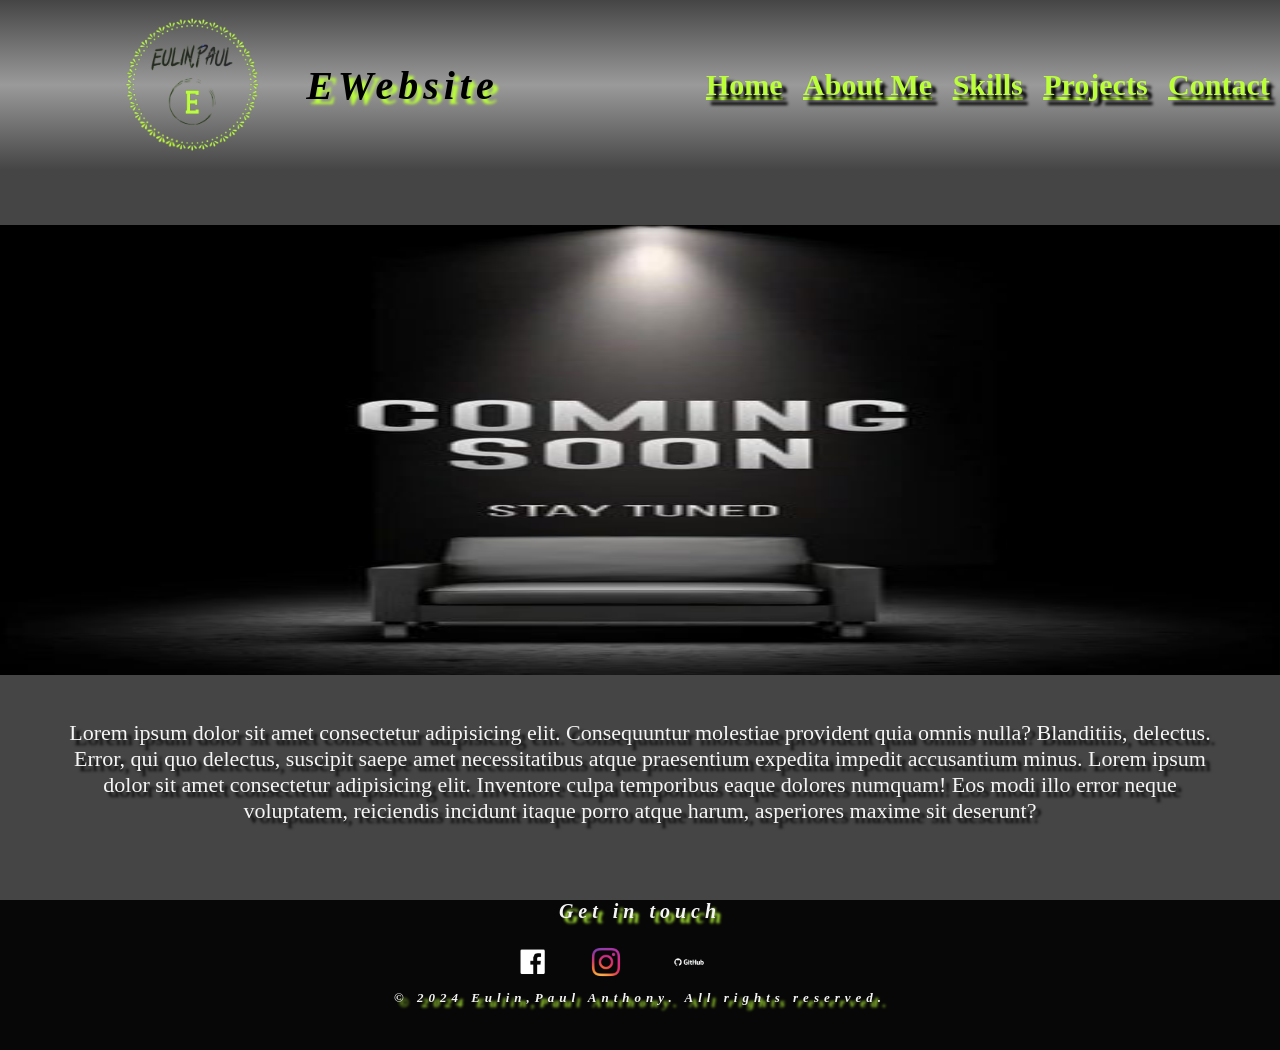
==== projects.html @ 441fdf2e "Add files via upload" ====
<!DOCTYPE html>
<html lang="en">
<head>
  <meta charset="UTF-8">
  <meta name="viewport" content="width=device-width, initial-scale=1.0">
  <title>E Projects</title>

  <link rel="stylesheet" href="Design/navigation.css">
  <link rel="stylesheet" href="Design/Eprojects.css">
  <link rel="stylesheet" href="Design/footer.css">
</head>
<body>

  <div class="nav-cont">

    <div class="logo-cont">
      <img src="Images/logo.png">
    </div>

    <div class="nav-title-cont">
      <p>EWebsite</p>
    </div>

    <div class="nav-buttons-cont">
      <p><a href="index.html">Home</a></p>
      <p><a href="index.html">About Me</a></p>
      <p><a href="index.html">Skills</a></p>
      <p><a href="index.html">Projects</a> </p>
      <p><a href="index.html">Contact</a></p>
    </div>

  </div>

  <section class="sec1">
    <div class="sec1-div">
      <img src="Images/comingsoon.jpg">
      <p>Lorem ipsum dolor sit amet consectetur adipisicing elit. Consequuntur molestiae provident quia omnis nulla? Blanditiis, delectus. Error, qui quo delectus, suscipit saepe amet 
        necessitatibus atque praesentium expedita impedit accusantium minus. Lorem ipsum dolor sit amet consectetur adipisicing elit. Inventore culpa temporibus eaque dolores numquam! Eos modi illo error neque voluptatem, reiciendis incidunt itaque porro atque harum, asperiores maxime sit deserunt?</p>
    </div>
  </section>
  
  <div class="footer-cont">
    <span id="contact">Get in touch</span>
   
    <p>
      © 2024 Eulin,Paul Anthony. All rights reserved.
    </p>

    <div class="footer-img-cont">
      <a href="https://www.facebook.com/profile.php?id=100009407843330" target="_blank"> 
        <img src="Images/fb-removebg-preview.png" >
      </a>
      <a href="#home">
        <img src="Images/insta-removebg-preview.png" >
      </a>
      <a href="https://github.com/EulinPaulAnthony" target="_blank">
        <img src="Images/github-removebg-preview.png" >
      </a>
      
      
    </div>

</body>
</html>
---- Design/navigation.css ----
.nav-cont{
  position:fixed;
  display: flex;
  width: 100%;
  height: 170px;
  background-image: linear-gradient(#454545, #9a9a9a, #454545);
  align-items: center;
  justify-content: space-around;
  z-index: 10;
 flex-shrink: 1;
}

.logo-cont{
  flex: 0.5;
  height: inherit;
  margin-left: 80px;
}

.logo-cont img{
  height: inherit;
  object-fit: contain;
}

.nav-title-cont{
  flex: 2;
  animation-name: mymove;
  position: relative;
  animation-duration: 5s;
}
@keyframes mymove {
  from {left: 300px;}
  to {left: 0px;}
}

.nav-title-cont p{
  font-family: "EB Garamond", serif;
  font-optical-sizing: auto;
  font-weight: 700;
  font-style: italic;
  font-size: 40px;
  letter-spacing: 5px;
  text-shadow: 5px 5px 3px rgb(186, 255, 57);
  color: black;
}

.nav-buttons-cont{
  flex: 3;
  display: inline-flex;
justify-content: space-around;

}

.nav-buttons-cont a{
  font-size: 30px;
  color: rgb(186, 255, 57);
  font-family: "Merriweather", serif;
  font-weight: 700;
  font-style: normal;
  text-shadow: 5px 5px 3px black;
}

.nav-buttons-cont a:hover{
  cursor: pointer;
  text-decoration: underline;
  text-underline-offset: 10px;
  text-decoration-color: black;
  text-decoration-thickness: 5px;
  text-decoration-style:solid ;
}
---- Design/Eprojects.css ----
* {
  margin: 0;
  padding: 0;
  box-sizing: border-box;
  
}

.sec1{
display: flex;
height: 100vh;
justify-content: center;
align-items: center;
text-align: center;
background:  #454545;
}

.sec1-div{
  align-self:center ;
  width: 100%;
  height: 50%;
}

.sec1-div img {
  object-fit:fill;
  width: 100%;
  height: 100%;

}
.sec1-div p{
  position: absolute;
  top: 80%;
  margin-left: 50px;
  margin-right: 50px;
  font-weight: 500;
  font-style: normal;
  font-size: 22px;
  color: whitesmoke;
  text-shadow: 5px 5px 3px black;
}
---- Design/footer.css ----
.footer-cont{
  display: flex;
width: 100%;
height: 150px;
background-color: #070707;
justify-content: center;
position: relative;
}

.footer-cont span{
  font-family: "EB Garamond", serif;
  font-optical-sizing: auto;
  font-weight: 700;
  font-style: italic;
  font-size: 20px;
  letter-spacing: 5px;
  text-shadow: 5px 5px 3px rgb(186, 255, 57);
  color: rgb(245, 244, 244);
}


.footer-cont p{
  position: absolute;
  top: 60%;
  font-family: "EB Garamond", serif;
  font-optical-sizing: auto;
  font-weight: 700;
  font-style: italic;
  font-size: 13px;
  letter-spacing: 5px;
  text-shadow: 5px 5px 3px rgb(186, 255, 57);
  color: rgb(245, 244, 244);
}

.footer-img-cont{
  position: absolute;
  top: 30%;
  width: 20%;
  height: 25%;
  display: flex;
  flex-direction: row;
  justify-content: center;
  align-items: center;
  column-gap: 0px;
}

.footer-img-cont img{
  height: 100% ;
  width: 55%;
  border-radius: 5px;
  object-fit: cover;
}
.footer-img-cont img:hover{
  box-shadow: 10px 10px 50px rgb(186, 255, 57);
}
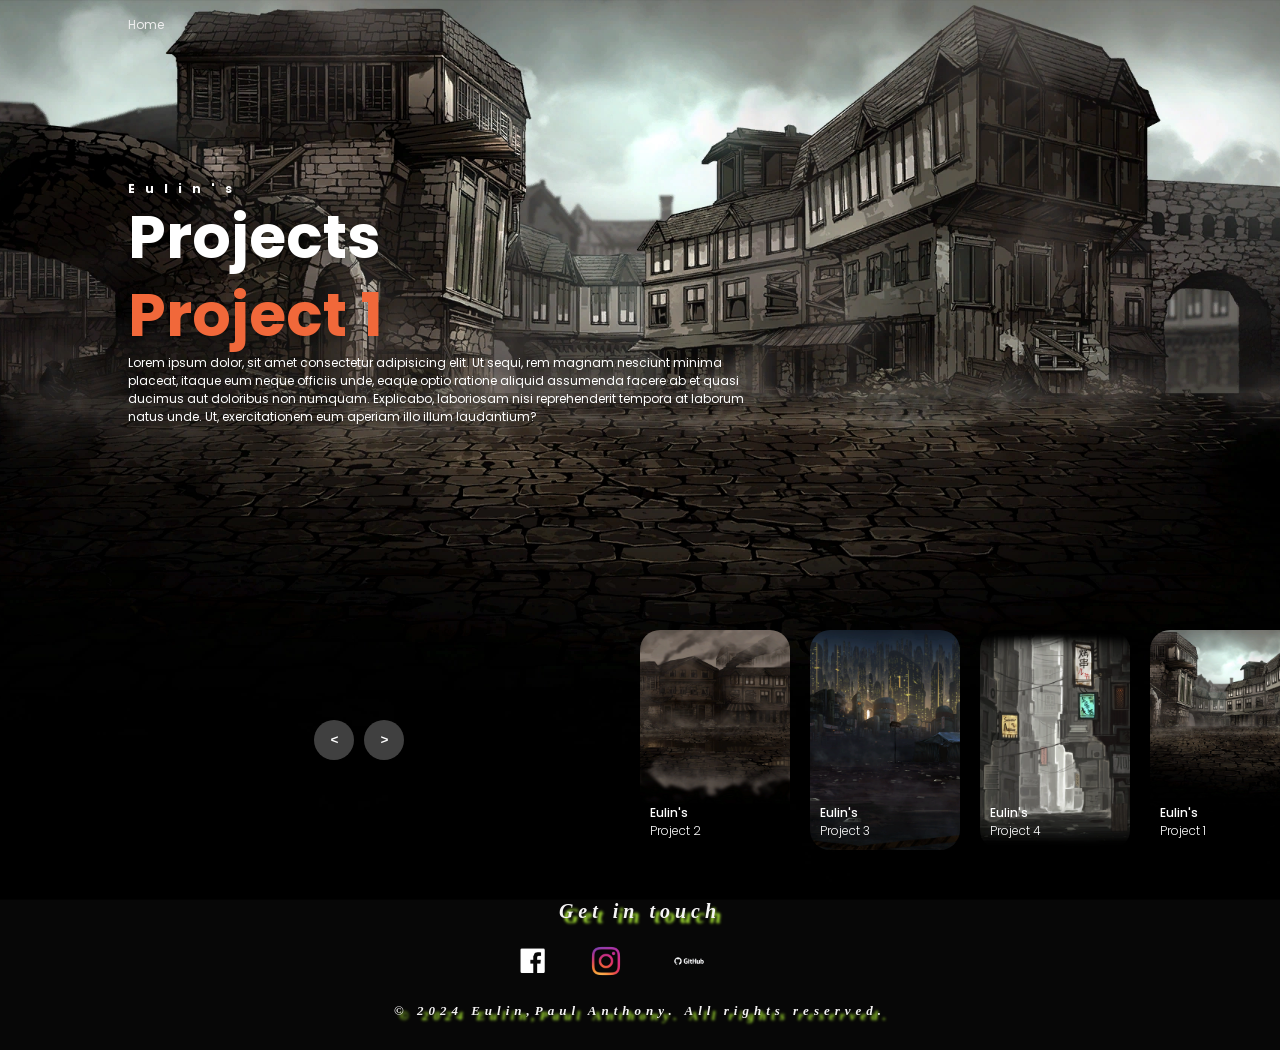
==== commit f58af037: "Add files via upload" ====
--- a/projects.html
+++ b/projects.html
@@ -1,64 +1,153 @@
-<!DOCTYPE html>
-<html lang="en">
-<head>
-  <meta charset="UTF-8">
-  <meta name="viewport" content="width=device-width, initial-scale=1.0">
-  <title>E Projects</title>
-
-  <link rel="stylesheet" href="Design/navigation.css">
-  <link rel="stylesheet" href="Design/Eprojects.css">
-  <link rel="stylesheet" href="Design/footer.css">
-</head>
-<body>
-
-  <div class="nav-cont">
-
-    <div class="logo-cont">
-      <img src="Images/logo.png">
-    </div>
-
-    <div class="nav-title-cont">
-      <p>EWebsite</p>
-    </div>
-
-    <div class="nav-buttons-cont">
-      <p><a href="index.html">Home</a></p>
-      <p><a href="index.html">About Me</a></p>
-      <p><a href="index.html">Skills</a></p>
-      <p><a href="index.html">Projects</a> </p>
-      <p><a href="index.html">Contact</a></p>
-    </div>
-
-  </div>
-
-  <section class="sec1">
-    <div class="sec1-div">
-      <img src="Images/comingsoon.jpg">
-      <p>Lorem ipsum dolor sit amet consectetur adipisicing elit. Consequuntur molestiae provident quia omnis nulla? Blanditiis, delectus. Error, qui quo delectus, suscipit saepe amet 
-        necessitatibus atque praesentium expedita impedit accusantium minus. Lorem ipsum dolor sit amet consectetur adipisicing elit. Inventore culpa temporibus eaque dolores numquam! Eos modi illo error neque voluptatem, reiciendis incidunt itaque porro atque harum, asperiores maxime sit deserunt?</p>
-    </div>
-  </section>
-  
-  <div class="footer-cont">
-    <span id="contact">Get in touch</span>
-   
-    <p>
-      © 2024 Eulin,Paul Anthony. All rights reserved.
-    </p>
-
-    <div class="footer-img-cont">
-      <a href="https://www.facebook.com/profile.php?id=100009407843330" target="_blank"> 
-        <img src="Images/fb-removebg-preview.png" >
-      </a>
-      <a href="#home">
-        <img src="Images/insta-removebg-preview.png" >
-      </a>
-      <a href="https://github.com/EulinPaulAnthony" target="_blank">
-        <img src="Images/github-removebg-preview.png" >
-      </a>
-      
-      
-    </div>
-
-</body>
+<!DOCTYPE html>
+<html lang="en">
+<head>
+    <meta charset="UTF-8">
+    <meta name="viewport" content="width=device-width, initial-scale=1.0">
+    <title>Document</title>
+    <link rel="stylesheet" href="project_style.css">
+    <link rel="stylesheet" href="Design/footer.css">
+</head>
+<body>
+    <header>
+        <nav>
+            
+            <a href="index.html">Home</a>
+          
+        </nav>
+    </header>
+
+    <!-- carousel -->
+    <div class="carousel">
+        <!-- list item -->
+        <div class="list">
+            <div class="item">
+                <img src="image/n1.webp">
+                <div class="content">
+                    <div class="author">Eulin's</div>
+                    <div class="title">Projects</div>
+                    <div class="topic">Project 1</div>
+                    <div class="des">
+                        <!-- lorem 50 -->
+                        Lorem ipsum dolor, sit amet consectetur adipisicing elit. Ut sequi, rem magnam nesciunt minima placeat, itaque eum neque officiis unde, eaque optio ratione aliquid assumenda facere ab et quasi ducimus aut doloribus non numquam. Explicabo, laboriosam nisi reprehenderit tempora at laborum natus unde. Ut, exercitationem eum aperiam illo illum laudantium?
+                    </div>
+                   
+                </div>
+            </div>
+            <div class="item">
+                <img src="image/n2.webp">
+                <div class="content">
+                    <div class="author">Eulin's</div>
+                    <div class="title">Projects</div>
+                    <div class="topic">Project 2</div>
+                    <div class="des">
+                        Lorem ipsum dolor, sit amet consectetur adipisicing elit. Ut sequi, rem magnam nesciunt minima placeat, itaque eum neque officiis unde, eaque optio ratione aliquid assumenda facere ab et quasi ducimus aut doloribus non numquam. Explicabo, laboriosam nisi reprehenderit tempora at laborum natus unde. Ut, exercitationem eum aperiam illo illum laudantium?
+                    </div>
+                    
+                </div>
+            </div>
+            <div class="item">
+                <img src="image/n3.webp">
+                <div class="content">
+                    <div class="author">Eulin's</div>
+                    <div class="title">Projects</div>
+                    <div class="topic">Project 3</div>
+                    <div class="des">
+                        Lorem ipsum dolor, sit amet consectetur adipisicing elit. Ut sequi, rem magnam nesciunt minima placeat, itaque eum neque officiis unde, eaque optio ratione aliquid assumenda facere ab et quasi ducimus aut doloribus non numquam. Explicabo, laboriosam nisi reprehenderit tempora at laborum natus unde. Ut, exercitationem eum aperiam illo illum laudantium?
+                    </div>
+                  
+                </div>
+            </div>
+            <div class="item">
+                <img src="image/n4.webp">
+                <div class="content">
+                    <div class="author">Eulin's</div>
+                    <div class="title">Projects</div>
+                    <div class="topic">Project 4</div>
+                    <div class="des">
+                        Lorem ipsum dolor, sit amet consectetur adipisicing elit. Ut sequi, rem magnam nesciunt minima placeat, itaque eum neque officiis unde, eaque optio ratione aliquid assumenda facere ab et quasi ducimus aut doloribus non numquam. Explicabo, laboriosam nisi reprehenderit tempora at laborum natus unde. Ut, exercitationem eum aperiam illo illum laudantium?
+                    </div>
+                  
+                </div>
+            </div>
+        </div>
+        <!-- list thumnail -->
+        <div class="thumbnail">
+            <div class="item">
+                <img src="image/n1.webp">
+                <div class="content">
+                    <div class="title">
+                        Eulin's
+                    </div>
+                    <div class="description">
+                        Project 1
+                    </div>
+                </div>
+            </div>
+            <div class="item">
+                <img src="image/n2.webp">
+                <div class="content">
+                    <div class="title">
+                        Eulin's
+                    </div>
+                    <div class="description">
+                        Project 2
+                    </div>
+                </div>
+            </div>
+            <div class="item">
+                <img src="image/n3.webp">
+                <div class="content">
+                    <div class="title">
+                        Eulin's
+                    </div>
+                    <div class="description">
+                        Project 3
+                    </div>
+                </div>
+            </div>
+            <div class="item">
+                <img src="image/n4.webp">
+                <div class="content">
+                    <div class="title">
+                        Eulin's
+                    </div>
+                    <div class="description">
+                        Project 4
+                    </div>
+                </div>
+            </div>
+        </div>
+        <!-- next prev -->
+
+        <div class="arrows">
+            <button id="prev"><</button>
+            <button id="next">></button>
+        </div>
+        <!-- time running -->
+        <div class="time"></div>
+    </div>
+
+    <div class="footer-cont">
+        <span id="contact">Get in touch</span>
+       
+        <p>
+          © 2024 Eulin,Paul Anthony. All rights reserved.
+        </p>
+  
+        <div class="footer-img-cont">
+          <a href="https://www.facebook.com/profile.php?id=100009407843330" target="_blank"> 
+            <img src="Images/fb-removebg-preview.png" >
+          </a>
+          <a href="#home">
+            <img src="Images/insta-removebg-preview.png" >
+          </a>
+          <a href="https://github.com/EulinPaulAnthony" target="_blank">
+            <img src="Images/github-removebg-preview.png" >
+          </a>
+          
+          
+        </div>
+
+    <script src="project.js"></script>
+</body>
 </html>
--- a/project_style.css
+++ b/project_style.css
@@ -0,0 +1,308 @@
+@import url('https://fonts.googleapis.com/css2?family=Poppins:ital,wght@0,100;0,200;0,300;0,400;0,500;0,600;0,700;0,800;0,900;1,100;1,200;1,300;1,400;1,500;1,600;1,700;1,800;1,900&display=swap');
+body{
+    margin: 0;
+    background-color: #000;
+    color: #eee;
+    font-family: Poppins;
+    font-size: 12px;
+}
+a{
+    text-decoration: none;
+}
+header{
+    width: 1140px;
+    max-width: 80%;
+    margin: auto;
+    height: 50px;
+    display: flex;
+    align-items: center;
+    position: relative;
+    z-index: 100;
+}
+header a{
+    color: #eee;
+    margin-right: 40px;
+}
+/* carousel */
+.carousel{
+    height: 100vh;
+    margin-top: -50px;
+    width: 100vw;
+    overflow: hidden;
+    position: relative;
+}
+.carousel .list .item{
+    width: 100%;
+    height: 100%;
+    position: absolute;
+    inset: 0 0 0 0;
+}
+.carousel .list .item img{
+    width: 100%;
+    height: 100%;
+    object-fit: cover;
+}
+.carousel .list .item .content{
+    position: absolute;
+    top: 20%;
+    width: 1140px;
+    max-width: 80%;
+    left: 50%;
+    transform: translateX(-50%);
+    padding-right: 30%;
+    box-sizing: border-box;
+    color: #fff;
+    text-shadow: 0 5px 10px #0004;
+}
+.carousel .list .item .author{
+    font-weight: bold;
+    letter-spacing: 10px;
+}
+.carousel .list .item .title,
+.carousel .list .item .topic{
+    font-size: 5em;
+    font-weight: bold;
+    line-height: 1.3em;
+}
+.carousel .list .item .topic{
+    color: #f1683a;
+}
+.carousel .list .item .buttons{
+    display: grid;
+    grid-template-columns: repeat(2, 130px);
+    grid-template-rows: 40px;
+    gap: 5px;
+    margin-top: 20px;
+}
+.carousel .list .item .buttons button{
+    border: none;
+    background-color: #eee;
+    letter-spacing: 3px;
+    font-family: Poppins;
+    font-weight: 500;
+}
+.carousel .list .item .buttons button:nth-child(2){
+    background-color: transparent;
+    border: 1px solid #fff;
+    color: #eee;
+}
+/* thumbail */
+.thumbnail{
+    position: absolute;
+    bottom: 50px;
+    left: 50%;
+    width: max-content;
+    z-index: 100;
+    display: flex;
+    gap: 20px;
+}
+.thumbnail .item{
+    width: 150px;
+    height: 220px;
+    flex-shrink: 0;
+    position: relative;
+}
+.thumbnail .item img{
+    width: 100%;
+    height: 100%;
+    object-fit: cover;
+    border-radius: 20px;
+}
+.thumbnail .item .content{
+    color: #fff;
+    position: absolute;
+    bottom: 10px;
+    left: 10px;
+    right: 10px;
+}
+.thumbnail .item .content .title{
+    font-weight: 500;
+}
+.thumbnail .item .content .description{
+    font-weight: 300;
+}
+/* arrows */
+.arrows{
+    position: absolute;
+    top: 80%;
+    right: 52%;
+    z-index: 100;
+    width: 300px;
+    max-width: 30%;
+    display: flex;
+    gap: 10px;
+    align-items: center;
+}
+.arrows button{
+    width: 40px;
+    height: 40px;
+    border-radius: 50%;
+    background-color: #eee4;
+    border: none;
+    color: #fff;
+    font-family: monospace;
+    font-weight: bold;
+    transition: .5s;
+}
+.arrows button:hover{
+    background-color: #fff;
+    color: #000;
+}
+
+/* animation */
+.carousel .list .item:nth-child(1){
+    z-index: 1;
+}
+
+/* animation text in first item */
+
+.carousel .list .item:nth-child(1) .content .author,
+.carousel .list .item:nth-child(1) .content .title,
+.carousel .list .item:nth-child(1) .content .topic,
+.carousel .list .item:nth-child(1) .content .des,
+.carousel .list .item:nth-child(1) .content .buttons
+{
+    transform: translateY(50px);
+    filter: blur(20px);
+    opacity: 0;
+    animation: showContent .5s 1s linear 1 forwards;
+}
+@keyframes showContent{
+    to{
+        transform: translateY(0px);
+        filter: blur(0px);
+        opacity: 1;
+    }
+}
+.carousel .list .item:nth-child(1) .content .title{
+    animation-delay: 1.2s!important;
+}
+.carousel .list .item:nth-child(1) .content .topic{
+    animation-delay: 1.4s!important;
+}
+.carousel .list .item:nth-child(1) .content .des{
+    animation-delay: 1.6s!important;
+}
+.carousel .list .item:nth-child(1) .content .buttons{
+    animation-delay: 1.8s!important;
+}
+/* create animation when next click */
+.carousel.next .list .item:nth-child(1) img{
+    width: 150px;
+    height: 220px;
+    position: absolute;
+    bottom: 50px;
+    left: 50%;
+    border-radius: 30px;
+    animation: showImage .5s linear 1 forwards;
+}
+@keyframes showImage{
+    to{
+        bottom: 0;
+        left: 0;
+        width: 100%;
+        height: 100%;
+        border-radius: 0;
+    }
+}
+
+.carousel.next .thumbnail .item:nth-last-child(1){
+    overflow: hidden;
+    animation: showThumbnail .5s linear 1 forwards;
+}
+.carousel.prev .list .item img{
+    z-index: 100;
+}
+@keyframes showThumbnail{
+    from{
+        width: 0;
+        opacity: 0;
+    }
+}
+.carousel.next .thumbnail{
+    animation: effectNext .5s linear 1 forwards;
+}
+
+@keyframes effectNext{
+    from{
+        transform: translateX(150px);
+    }
+}
+
+/* running time */
+
+.carousel .time{
+    position: absolute;
+    z-index: 1000;
+    width: 0%;
+    height: 3px;
+    background-color: #f1683a;
+    left: 0;
+    top: 0;
+}
+
+.carousel.next .time,
+.carousel.prev .time{
+    animation: runningTime 3s linear 1 forwards;
+}
+@keyframes runningTime{
+    from{ width: 100%}
+    to{width: 0}
+}
+
+
+/* prev click */
+
+.carousel.prev .list .item:nth-child(2){
+    z-index: 2;
+}
+
+.carousel.prev .list .item:nth-child(2) img{
+    animation: outFrame 0.5s linear 1 forwards;
+    position: absolute;
+    bottom: 0;
+    left: 0;
+}
+@keyframes outFrame{
+    to{
+        width: 150px;
+        height: 220px;
+        bottom: 50px;
+        left: 50%;
+        border-radius: 20px;
+    }
+}
+
+.carousel.prev .thumbnail .item:nth-child(1){
+    overflow: hidden;
+    opacity: 0;
+    animation: showThumbnail .5s linear 1 forwards;
+}
+.carousel.next .arrows button,
+.carousel.prev .arrows button{
+    pointer-events: none;
+}
+.carousel.prev .list .item:nth-child(2) .content .author,
+.carousel.prev .list .item:nth-child(2) .content .title,
+.carousel.prev .list .item:nth-child(2) .content .topic,
+.carousel.prev .list .item:nth-child(2) .content .des,
+.carousel.prev .list .item:nth-child(2) .content .buttons
+{
+    animation: contentOut 1.5s linear 1 forwards!important;
+}
+
+@keyframes contentOut{
+    to{
+        transform: translateY(-150px);
+        filter: blur(20px);
+        opacity: 0;
+    }
+}
+@media screen and (max-width: 678px) {
+    .carousel .list .item .content{
+        padding-right: 0;
+    }
+    .carousel .list .item .content .title{
+        font-size: 30px;
+    }
+}
